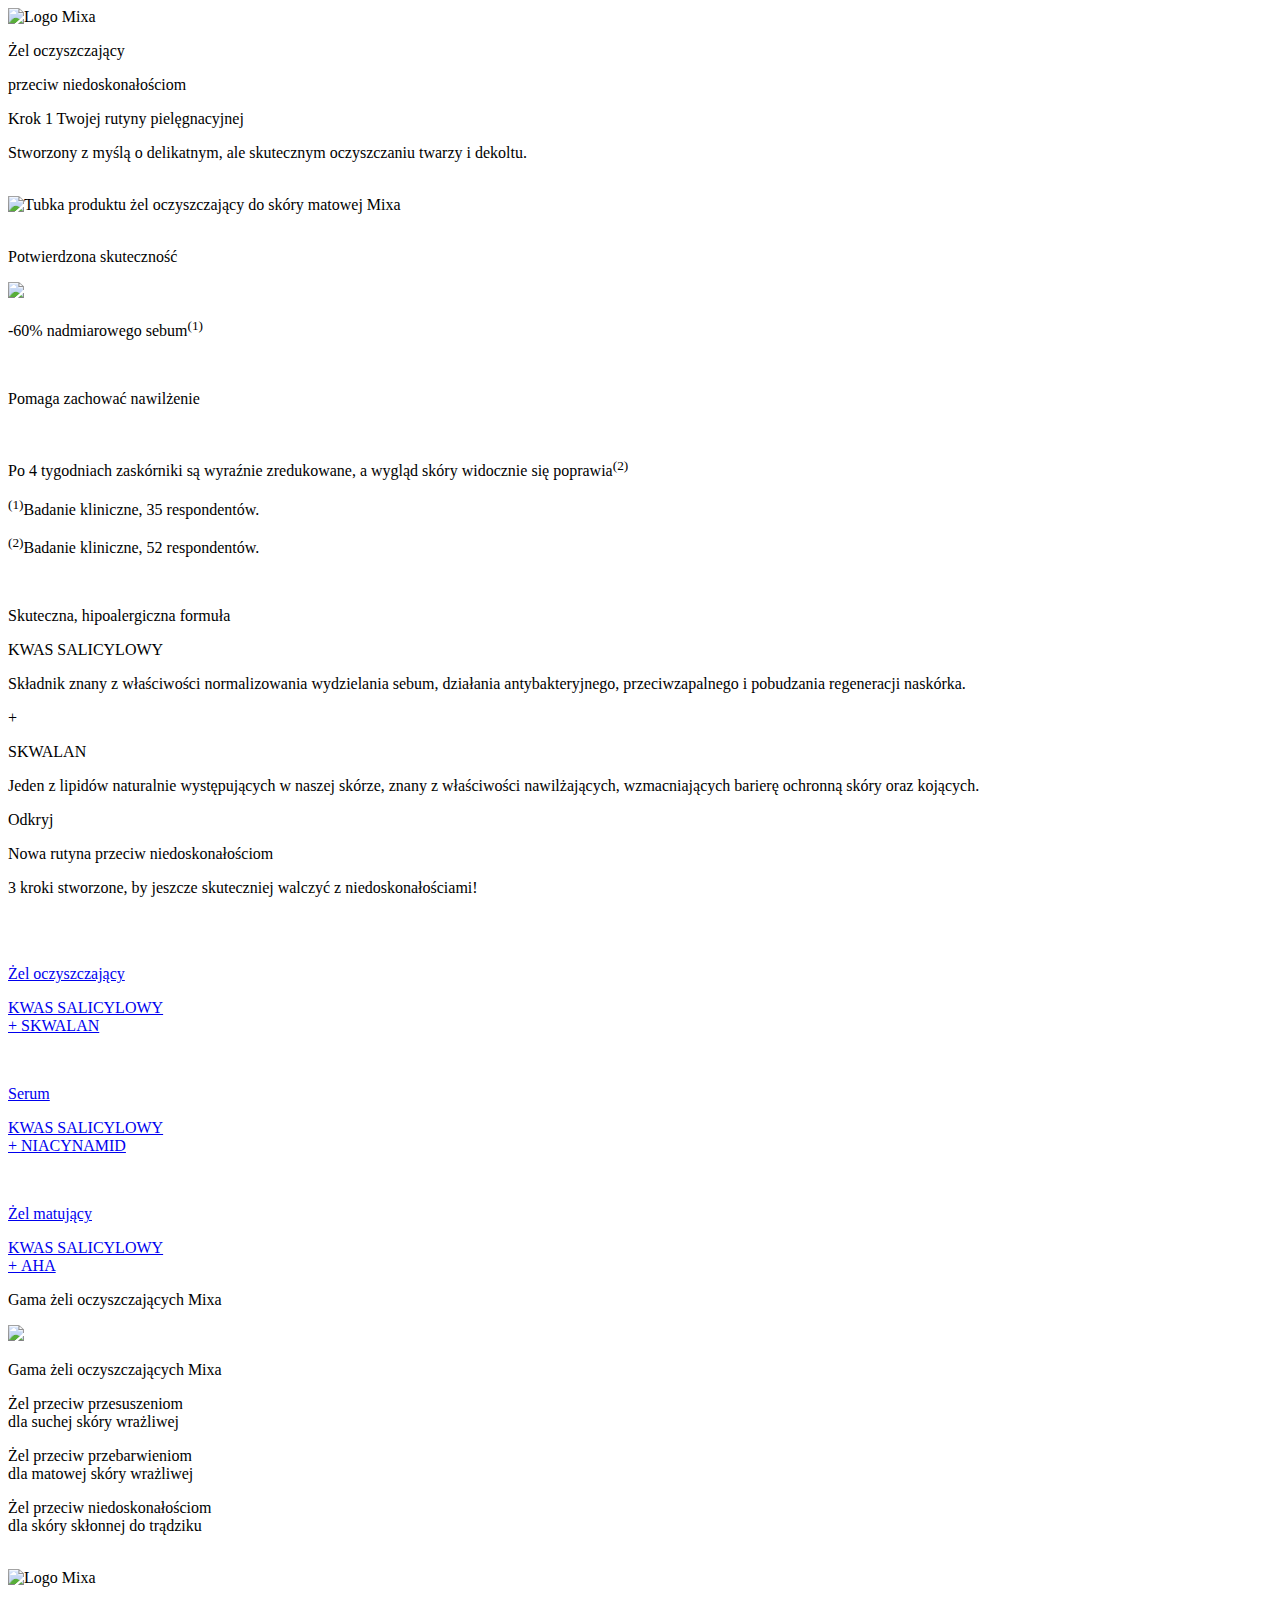
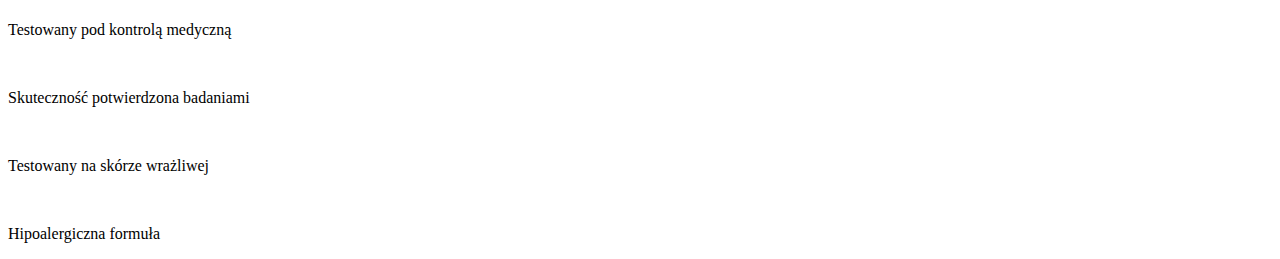
==== index.html @ ac3c11f9 "literówka, style kv packshot na mobile" ====
<!DOCTYPE html>
<html lang="pl">

<head>
    <meta charset="UTF-8">
    <meta name="viewport" content="width=device-width, initial-scale=1.0">
    <title>Mixa żel oczyszczający przeciw niedoskonałościom</title>
    <link rel="preconnect" href="https://fonts.googleapis.com" />
    <link rel="preconnect" href="https://fonts.gstatic.com" crossorigin />
    <link href="https://fonts.googleapis.com/css2?family=Montserrat:wght@300;500;700&display=swap" rel="stylesheet" />
    <link rel="stylesheet" href="./styles/styles.css" />
</head>

<body>
    <div id="es-rc">
        <div id="es-rc-content">

            <div class="es-kv">
                <div class="es-kv__left">
                    <div class="es-kv__logo">
                        <img src="./images/mixa-logo.png" alt="Logo Mixa" />
                    </div>
                    <div class="es-kv__title">
                        <p class="es-header--bold">Żel oczyszczający</p>
                        <p class="es-header">przeciw niedoskonałościom</p>
                    </div>
                    <div class="es-kv__textWrapper">
                        <p class="es-kv__info">Krok 1 Twojej rutyny pielęgnacyjnej</p>
                        <p class="es-kv__text">
                            Stworzony z myślą o&nbsp;delikatnym, ale skutecznym oczyszczaniu twarzy i&nbsp;dekoltu.
                        </p>
                    </div>

                </div>

                <div class="es-kv__right">
                    <img src="./images/kv-photo.jpg" alt="" />
                </div>
                <div class="es-kv__packshot">
                    <img src="./images/kv-packshot.png" alt="Tubka produktu żel oczyszczający do skóry matowej Mixa" />
                </div>
            </div>

            <div class="es-features">
                <div class="es-features__bg">
                    <picture>
                        <source media="(max-width:575px)" srcset="./images/stripes-bg.png" />
                        <img src="./images/feat-bg.jpg" alt="" />
                    </picture>
                </div>
                <div class="es-header--bold es-features__title">
                    <p>Potwierdzona skuteczność</p>
                </div>
                <div class="es-features__wrapper">

                    <div class="es-features__single">
                        <div class="es-features__icon">
                            <img src="./images/check.png" />
                        </div>
                        <div class="es-features__text">
                            <p>-60% nadmiarowego sebum<sup>(1)</sup></p>
                        </div>
                    </div>

                    <div class="es-features__single">
                        <div class="es-features__icon">
                            <img src="./images/check.png" alt="" />
                        </div>
                        <div class="es-features__text">
                            <p>Pomaga zachować nawilżenie</p>
                        </div>
                    </div>

                    <div class="es-features__single">
                        <div class="es-features__icon">
                            <img src="./images/check.png" alt="" />
                        </div>
                        <div class="es-features__text">
                            <p>Po 4 tygodniach zaskórniki są wyraźnie zredukowane, a wygląd skóry widocznie się
                                poprawia<sup>(2)</sup></p>
                        </div>
                    </div>

                </div>

                <div class="es-features__reference">
                    <p><sup>(1)</sup>Badanie kliniczne, 35 respondentów.</p>
                    <p><sup>(2)</sup>Badanie kliniczne, 52 respondentów.</p>
                </div>
            </div>

            <div class="es-formula">
                <div class="es-formula__bg">
                    <img src="./images/bubbles.png" alt="" />
                </div>
                <div class="es-formula__title">
                    <p class="es-header">
                        <span class="es-header--bold">Skuteczna, hipoalergiczna </span>formuła
                    </p>
                </div>

                <div class="es-formula__wrapper">
                    <div class="es-formula__single">
                        <div class="es-formula__textTitle">
                            <p>KWAS SALICYLOWY</p>
                        </div>
                        <div class="es-formula__text">
                            <p>
                                Składnik znany z właściwości normalizowania wydzielania sebum, działania
                                antybakteryjnego, przeciwzapalnego i pobudzania regeneracji naskórka.
                            </p>
                        </div>
                    </div>
                    <div class="es-formula__plus">
                        <p>+</p>
                    </div>
                    <div class="es-formula__single">
                        <div class="es-formula__textTitle">
                            <p>SKWALAN</p>
                        </div>
                        <div class="es-formula__text">
                            <p>
                                Jeden z lipidów naturalnie występujących
                                w&nbsp;naszej skórze, znany z&nbsp;właściwości nawilżających, wzmacniających barierę
                                ochronną skóry oraz kojących.
                            </p>
                        </div>
                    </div>
                </div>
            </div>

            <div class="es-cross">
                <div class="es-cross__left">
                    <div class="es-cross__odkryj">
                        <p>Odkryj</p>
                    </div>
                    <div>
                        <p class="es-header">Nowa rutyna <span class="es-header--bold">przeciw niedoskonałościom</span></p>
                    </div>
                    <div>
                        <p>3 kroki stworzone, by jeszcze skuteczniej walczyć z&nbsp;niedoskonałościami!
                        </p>
                    </div>
                </div>
                <div class="es-cross__bg">
                    <img src="./images/stripes-bg.png" alt="" />
                </div>
                <div class="es-cross__wrapper">
                    <a href="#" target="_blank" class="es-cross__single">
                        <div class="es-cross__img">
                            <img src="./images/cross-1.png" alt="" class="es-cross__img--1" />
                        </div>
                        <div class="es-cross__name">
                            <p>Żel oczyszczający</p>
                        </div>
                        <div class="es-cross__desc">
                            <p>KWAS SALICYLOWY<br/>+&nbsp;SKWALAN</p>
                        </div>
                    </a>
                    <a href="#" target="_blank" class="es-cross__single">
                        <div class="es-cross__img">
                            <img src="./images/cross-2.png" alt="" class="es-cross__img--2" />
                        </div>
                        <div class="es-cross__name">
                            <p>Serum</p>
                        </div>
                        <div class="es-cross__desc">
                            <p>KWAS SALICYLOWY<br/>+&nbsp;NIACYNAMID</p>
                        </div>
                    </a>
                    <a href="#" target="_blank" class="es-cross__single">
                        <div class="es-cross__img">
                            <img src="./images/cross-3.png" alt="" class="es-cross__img--3" />
                        </div>
                        <div class="es-cross__name">
                            <p>Żel matujący</p>
                        </div>
                        <div class="es-cross__desc">
                            <p>KWAS SALICYLOWY<br/>+&nbsp;AHA</p>
                        </div>
                    </a>
                </div>
            </div>

            <div class="es-products">
                <div class="es-products__title--mobile">
                    <p class="es-header">Gama <span class="es-header--bold">żeli oczyszczających Mixa</span></p>
                </div>
                <div class="es-products__left">
                    <div class="es-products__bg">
                        <img src="./images/products-bg.png" />
                    </div>
                </div>

                <div class="es-products__right">
                    <div class="es-products__title--desktop">
                        <p class="es-header">Gama <span class="es-header--bold">żeli oczyszczających Mixa</span></p>
                    </div>

                    <div class="es-products__wrapper">
                        <div class="es-products__single">
                            <p>Żel przeciw przesuszeniom <br /> dla suchej skóry wrażliwej</p>
                        </div>
                        <div class="es-products__single">
                            <p>Żel przeciw przebarwieniom <br /> dla matowej skóry wrażliwej</p>
                        </div>
                        <div class="es-products__single">
                            <p>Żel przeciw niedoskonałościom <br /> dla skóry skłonnej do trądziku</p>
                        </div>
                    </div>
                </div>


            </div>

            <div class="es-ekspert">
                <div class="es-ekspert__left">
                    <img src="./images/ekspert-photo.jpg" alt="" />
                </div>
                <div class="es-ekspert__right">
                    <div class="es-ekspert__logo">
                        <img src="./images/mixa-logo.png" alt="Logo Mixa" />
                    </div>
                    <div class="es-ekspert__wrapper">
                        <div class="es-ekspert__single">
                            <div class="es-ekspert__icon">
                                <img src="./images/icon-glass.png" alt="" />
                            </div>
                            <div>
                                <p>Testowany pod kontrolą medyczną</p>
                            </div>
                        </div>
                        <div class="es-ekspert__single">
                            <div class="es-ekspert__icon">
                                <img src="./images/icon-microscope.png" alt="" />
                            </div>
                            <div>
                                <p>Skuteczność potwierdzona badaniami</p>
                            </div>
                        </div>
                        <div class="es-ekspert__single">
                            <div class="es-ekspert__icon">
                                <img src="./images/icon-feather.png" alt="" />
                            </div>
                            <div>
                                <p>Testowany na skórze wrażliwej</p>
                            </div>
                        </div>
                        <div class="es-ekspert__single">
                            <div class="es-ekspert__icon">
                                <img src="./images/icon-drop.png" alt="" />
                            </div>
                            <div>
                                <p>Hipoalergiczna formuła</p>
                            </div>
                        </div>
                    </div>
                </div>
            </div>

        </div>
    </div>

</body>

</html>
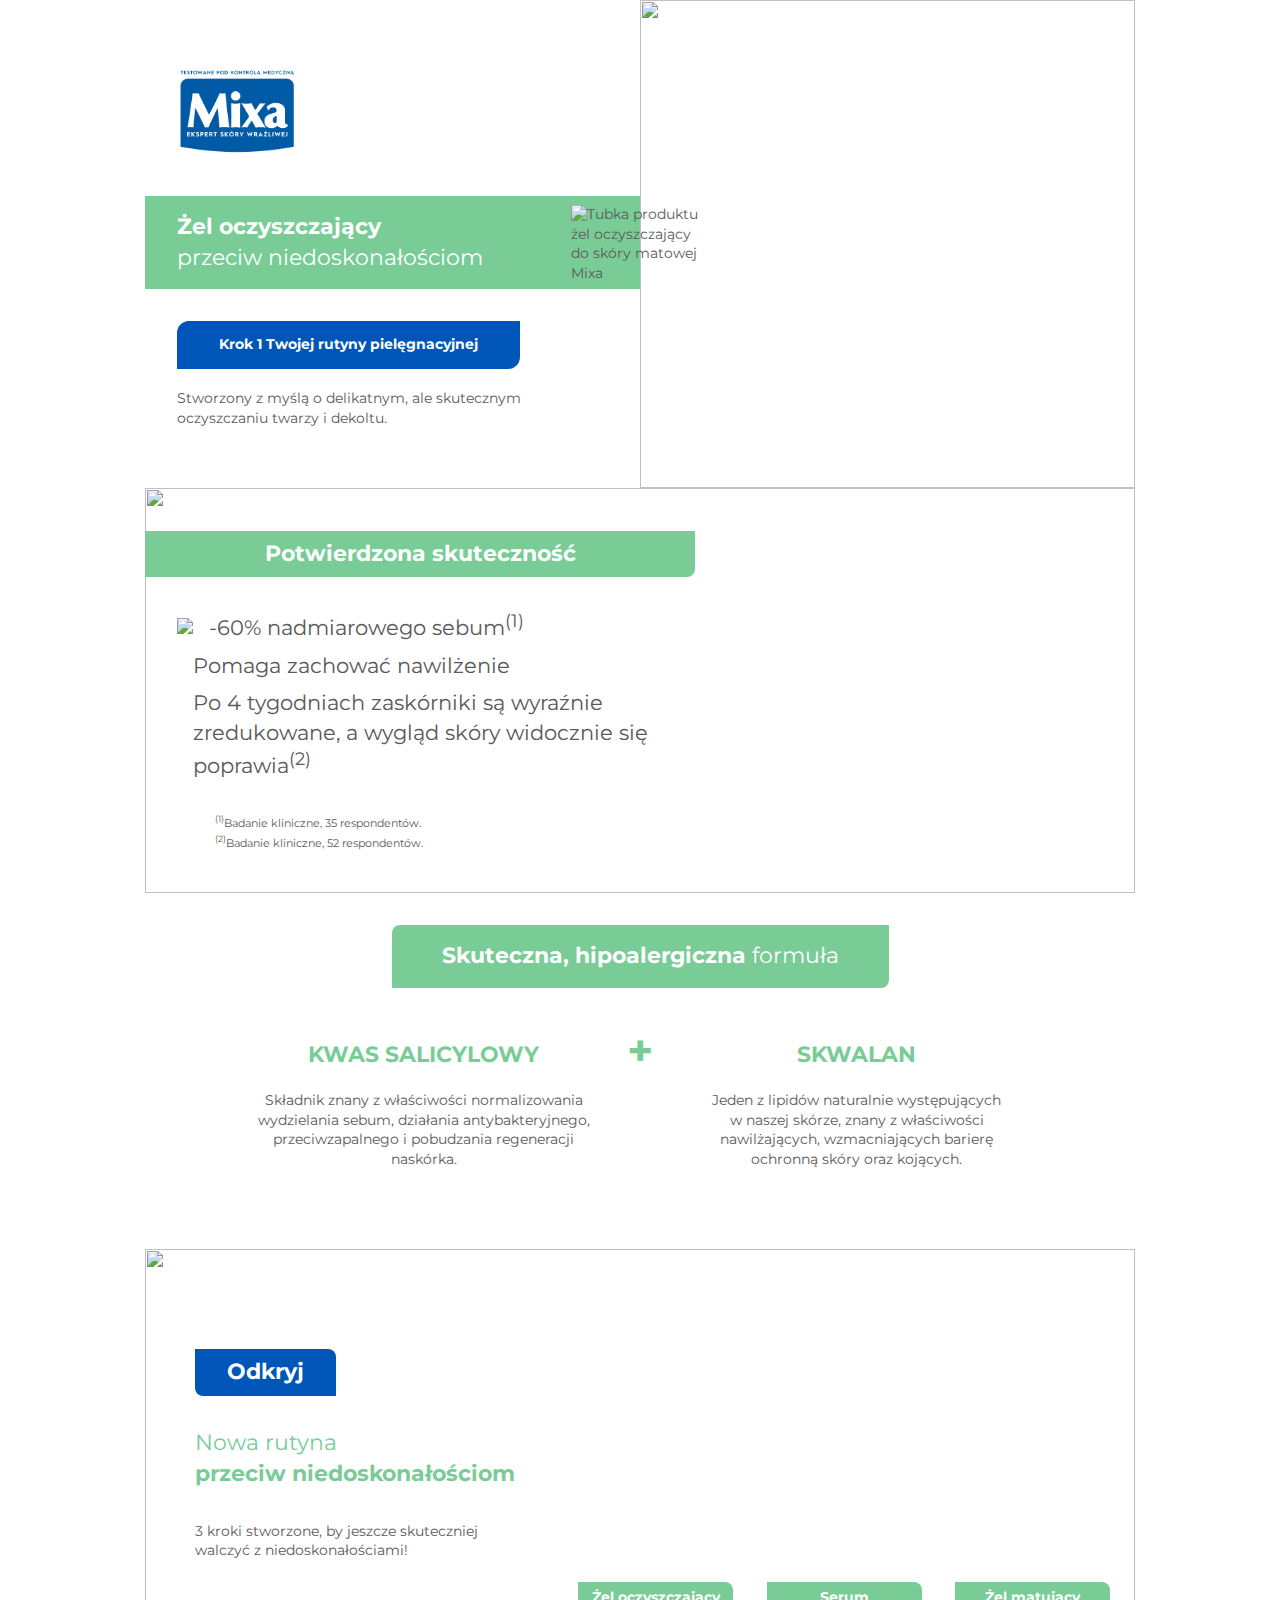
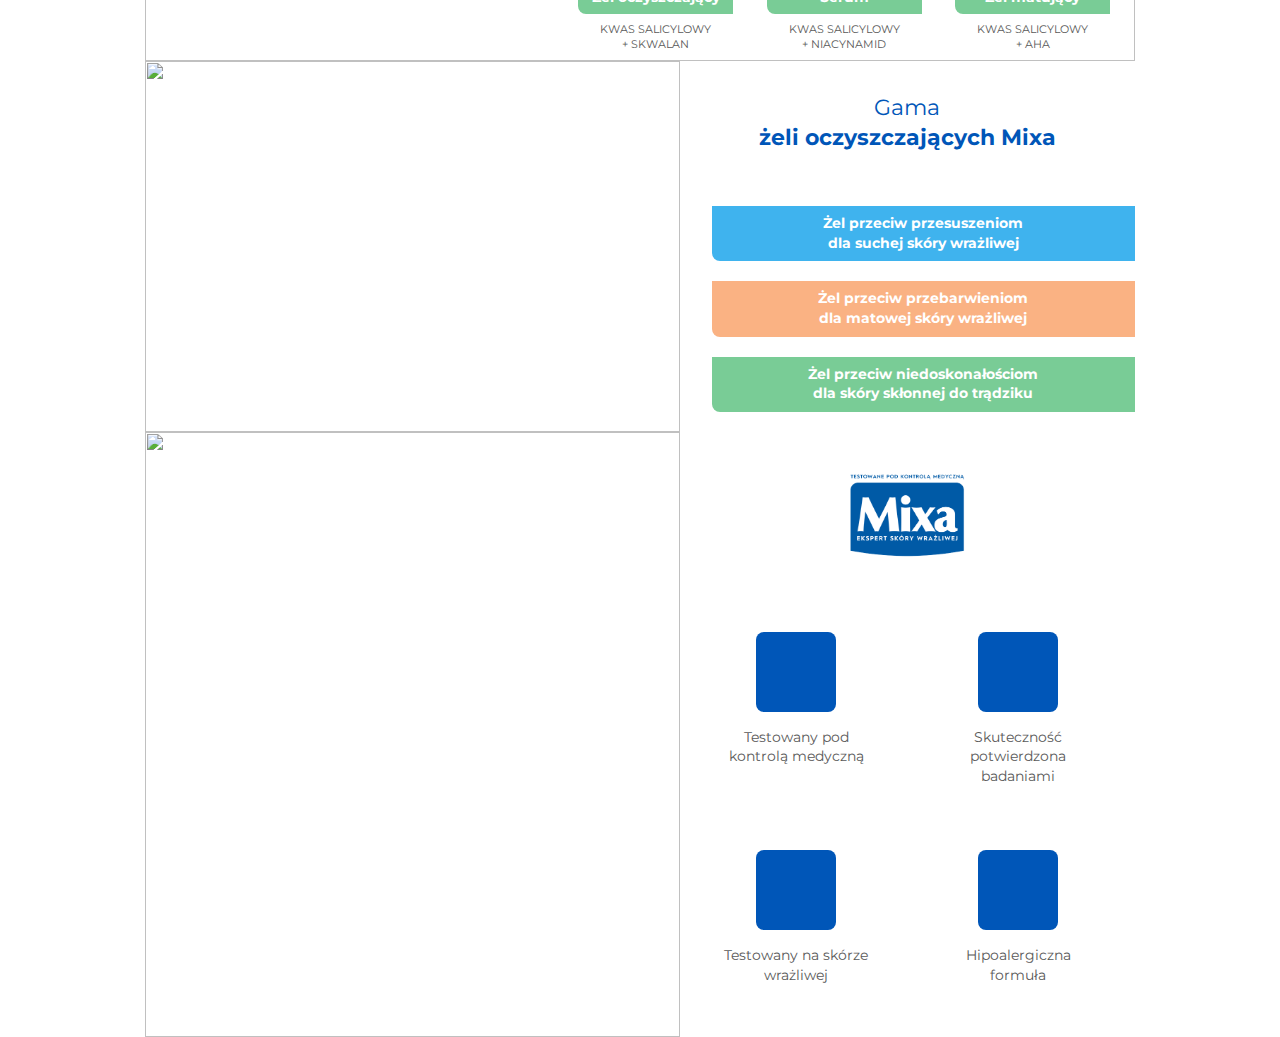
==== commit 93de9014: "Merge pull request #1 from eStoreLabs/logo-pl" ====
--- a/index.html
+++ b/index.html
@@ -107,7 +107,7 @@
                         <div class="es-formula__text">
                             <p>
                                 Składnik znany z właściwości normalizowania wydzielania sebum, działania
-                                antybakteryjnego, przeciwzapalnego i pobudzania regeneracji naskórka.
+                                antybakteryjnego, przeciwzapalnego i&nbsp;pobudzania regeneracji naskórka.
                             </p>
                         </div>
                     </div>
--- a/styles/styles.css
+++ b/styles/styles.css
@@ -0,0 +1,626 @@
+html,
+body {
+  margin: 0;
+  padding: 0;
+}
+
+#es-rc #es-rc-content {
+  font-family: "Montserrat", sans-serif;
+  font-size: 14px;
+  font-weight: 400;
+  line-height: 1.4;
+  max-width: 990px;
+  margin: 0 auto;
+  padding: 0;
+  overflow: hidden;
+  color: #595959;
+  background: #FFFFFF;
+}
+#es-rc #es-rc-content ::-moz-selection {
+  background-color: #0056B8;
+  color: #FFFFFF;
+}
+#es-rc #es-rc-content ::selection {
+  background-color: #0056B8;
+  color: #FFFFFF;
+}
+#es-rc #es-rc-content * {
+  box-sizing: border-box;
+}
+#es-rc #es-rc-content p {
+  margin: 0;
+}
+#es-rc #es-rc-content img {
+  max-width: 100%;
+  display: block;
+  margin: 0 auto;
+}
+#es-rc #es-rc-content .es-header {
+  font-size: 22px;
+  font-weight: 400;
+}
+#es-rc #es-rc-content .es-header--bold {
+  font-size: 22px;
+  font-weight: 700;
+}
+#es-rc #es-rc-content .es-kv__left {
+  text-align: center;
+  margin-block: 2em;
+}
+#es-rc #es-rc-content .es-kv__right img {
+  width: 100%;
+  -o-object-fit: cover;
+     object-fit: cover;
+  -o-object-position: center;
+     object-position: center;
+}
+#es-rc #es-rc-content .es-kv__logo {
+  padding: 16px;
+  max-width: 150px;
+  margin: auto;
+}
+#es-rc #es-rc-content .es-kv__title {
+  background-color: #79CC96;
+  color: #FFFFFF;
+  padding: 16px;
+}
+#es-rc #es-rc-content .es-kv__textWrapper {
+  display: flex;
+  flex-direction: column;
+  align-items: center;
+  justify-content: center;
+  gap: 20px;
+  padding: 32px;
+}
+#es-rc #es-rc-content .es-kv__info {
+  background-color: #0056B8;
+  color: #FFFFFF;
+  text-align: center;
+  padding: 1em 3em;
+  border-radius: 12px 0;
+  font-weight: 700;
+  max-width: -moz-max-content;
+  max-width: max-content;
+  transition: all 200ms ease-in-out;
+}
+#es-rc #es-rc-content .es-kv__info:hover {
+  scale: 1.1;
+}
+#es-rc #es-rc-content .es-kv__packshot {
+  padding: 32px 16px;
+  max-width: 80%;
+  margin: auto;
+}
+#es-rc #es-rc-content .es-features {
+  position: relative;
+  z-index: 0;
+  display: flex;
+  flex-direction: column;
+  align-items: center;
+  justify-content: center;
+  gap: 32px;
+  overflow: hidden;
+}
+#es-rc #es-rc-content .es-features__bg {
+  position: absolute;
+  top: 0;
+  left: 0;
+  z-index: -1;
+  height: 100%;
+}
+#es-rc #es-rc-content .es-features__bg img {
+  -o-object-fit: cover;
+     object-fit: cover;
+  -o-object-position: left;
+     object-position: left;
+  height: 100%;
+}
+#es-rc #es-rc-content .es-features__title {
+  background-color: #79CC96;
+  color: #FFFFFF;
+  padding: 16px;
+  text-align: center;
+  width: 100%;
+}
+#es-rc #es-rc-content .es-features__wrapper {
+  display: flex;
+  flex-direction: column;
+  gap: 8px;
+  padding: 40px 16px;
+  width: 80%;
+}
+#es-rc #es-rc-content .es-features__single {
+  display: flex;
+  align-items: center;
+  gap: 16px;
+  transition: all 200ms ease-in-out;
+}
+#es-rc #es-rc-content .es-features__single:hover {
+  margin-left: -8px;
+}
+#es-rc #es-rc-content .es-features__icon {
+  max-width: 50px;
+}
+#es-rc #es-rc-content .es-features__text {
+  width: 100%;
+}
+#es-rc #es-rc-content .es-features__reference {
+  font-size: 0.8em;
+  padding-bottom: 32px;
+}
+#es-rc #es-rc-content .es-formula {
+  position: relative;
+  z-index: 1;
+  margin-bottom: 32px;
+}
+#es-rc #es-rc-content .es-formula .es-header {
+  text-align: center;
+  padding: 16px;
+  background-color: #79CC96;
+  color: #FFFFFF;
+}
+#es-rc #es-rc-content .es-formula__bg {
+  position: absolute;
+  width: 200%;
+  z-index: -1;
+}
+#es-rc #es-rc-content .es-formula__wrapper {
+  display: flex;
+  flex-direction: column;
+  padding: 16px;
+  gap: 16px;
+}
+#es-rc #es-rc-content .es-formula__single {
+  display: flex;
+  flex-direction: column;
+  gap: 16px;
+  background-color: rgba(255, 255, 255, 0.0980392157);
+  padding: 16px;
+  border-radius: 8px;
+  -webkit-backdrop-filter: blur(4px);
+          backdrop-filter: blur(4px);
+}
+#es-rc #es-rc-content .es-formula__textTitle {
+  color: #79CC96;
+  font-weight: 700;
+  width: 85%;
+  max-width: 300px;
+  text-align: center;
+  margin: auto;
+  font-size: 22px;
+  padding-block: 4px;
+}
+#es-rc #es-rc-content .es-formula__text {
+  text-align: center;
+}
+#es-rc #es-rc-content .es-formula__plus {
+  color: #79CC96;
+  font-size: 44px;
+  font-weight: 700;
+  text-align: center;
+}
+#es-rc #es-rc-content .es-cross {
+  position: relative;
+  z-index: 0;
+}
+#es-rc #es-rc-content .es-cross__bg {
+  position: absolute;
+  top: 0;
+  left: 0;
+  z-index: -1;
+  height: 100%;
+  width: 100%;
+}
+#es-rc #es-rc-content .es-cross__bg img {
+  height: 100%;
+  width: 100%;
+}
+#es-rc #es-rc-content .es-cross__left {
+  display: flex;
+  flex-direction: column;
+  padding: 40px 32px;
+  gap: 20px;
+}
+#es-rc #es-rc-content .es-cross__odkryj {
+  background-color: #0056B8;
+  color: #FFFFFF;
+  font-size: 22px;
+  text-align: center;
+  padding: 8px 32px;
+  font-weight: 700;
+  border-radius: 0 8px;
+  width: -moz-max-content;
+  width: max-content;
+}
+#es-rc #es-rc-content .es-cross .es-header {
+  color: #79CC96;
+}
+#es-rc #es-rc-content .es-cross .es-header--bold {
+  display: block;
+}
+#es-rc #es-rc-content .es-cross__wrapper {
+  display: flex;
+  flex-direction: column;
+  align-items: center;
+  gap: 16px;
+  padding: 32px 16px;
+}
+#es-rc #es-rc-content .es-cross__single {
+  display: flex;
+  flex-direction: column;
+  gap: 8px;
+  align-items: center;
+  -webkit-backdrop-filter: blur(4px);
+          backdrop-filter: blur(4px);
+  padding: 8px;
+  border-radius: 8px;
+  text-decoration: none;
+  width: 50%;
+}
+#es-rc #es-rc-content .es-cross__single:hover {
+  background-color: rgba(255, 255, 255, 0.0980392157);
+  box-shadow: 1px 1px 15px 3px rgba(0, 0, 1, 0.1);
+}
+#es-rc #es-rc-content .es-cross__img {
+  height: 100%;
+  display: flex;
+  flex-direction: column;
+  justify-content: flex-end;
+}
+#es-rc #es-rc-content .es-cross__img img {
+  max-width: 100%;
+  height: 100%;
+}
+#es-rc #es-rc-content .es-cross__img--1 {
+  max-height: 285px;
+}
+#es-rc #es-rc-content .es-cross__img--2 {
+  max-height: 210px;
+}
+#es-rc #es-rc-content .es-cross__img--3 {
+  max-height: 240px;
+}
+#es-rc #es-rc-content .es-cross__name {
+  background-color: #79CC96;
+  color: #FFFFFF;
+  padding: 8px 20px;
+  font-weight: 700;
+  text-align: center;
+  border-radius: 0 8px;
+  width: -moz-max-content;
+  width: max-content;
+}
+#es-rc #es-rc-content .es-cross__desc {
+  text-align: center;
+  color: #595959;
+}
+#es-rc #es-rc-content .es-products .es-header {
+  text-align: center;
+  padding: 32px;
+  color: #0056B8;
+}
+#es-rc #es-rc-content .es-products .es-header--bold {
+  display: block;
+}
+#es-rc #es-rc-content .es-products__title--desktop {
+  display: none;
+}
+#es-rc #es-rc-content .es-products__bg {
+  width: 100%;
+}
+#es-rc #es-rc-content .es-products__bg img {
+  width: 100%;
+}
+#es-rc #es-rc-content .es-products__wrapper {
+  display: flex;
+  flex-wrap: wrap;
+  gap: 20px;
+  padding: 20px 32px;
+  justify-content: center;
+}
+#es-rc #es-rc-content .es-products__single {
+  color: #FFFFFF;
+  padding: 8px 32px;
+  border-radius: 0px 8px;
+  text-align: center;
+  display: grid;
+  place-items: center;
+  width: 100%;
+  font-weight: 700;
+}
+#es-rc #es-rc-content .es-products__single:nth-child(1) {
+  background-color: #3FB3EE;
+}
+#es-rc #es-rc-content .es-products__single:nth-child(2) {
+  background-color: #FAB283;
+}
+#es-rc #es-rc-content .es-products__single:nth-child(3) {
+  background-color: #79CC96;
+}
+#es-rc #es-rc-content .es-ekspert__left img {
+  -o-object-fit: cover;
+     object-fit: cover;
+  width: 100%;
+}
+#es-rc #es-rc-content .es-ekspert__logo {
+  padding-block: 40px;
+}
+#es-rc #es-rc-content .es-ekspert__logo img {
+  max-width: 120px;
+}
+#es-rc #es-rc-content .es-ekspert__wrapper {
+  display: grid;
+  grid-template-columns: repeat(2, 1fr);
+  grid-template-rows: repeat(2, 1fr);
+  gap: 32px;
+  padding: 16px;
+  max-width: 444px;
+  margin: auto;
+}
+#es-rc #es-rc-content .es-ekspert__single {
+  display: flex;
+  flex-direction: column;
+  align-items: center;
+  gap: 16px;
+  text-align: center;
+  padding: 16px;
+  border-radius: 20px;
+  transition: all 200ms ease-in-out;
+}
+#es-rc #es-rc-content .es-ekspert__single:hover {
+  box-shadow: 1px 1px 15px 3px rgba(0, 0, 1, 0.1);
+}
+#es-rc #es-rc-content .es-ekspert__icon {
+  background-color: #0056B8;
+  padding: 8px;
+  border-radius: 8px;
+  width: 80px;
+  height: 80px;
+  display: grid;
+  place-items: center;
+}
+@media (min-width: 576px) and (max-width: 719px) {
+  #es-rc #es-rc-content .es-kv__packshot {
+    display: none;
+  }
+}
+@media (max-width: 719px) {
+  #es-rc #es-rc-content .es-kv__packshot img {
+    max-height: 300px;
+  }
+}
+@media (min-width: 576px) {
+  #es-rc #es-rc-content .es-features {
+    align-items: flex-start;
+    gap: unset;
+    min-height: 300px;
+  }
+  #es-rc #es-rc-content .es-features__bg {
+    width: 100%;
+    height: 100%;
+  }
+  #es-rc #es-rc-content .es-features__bg img {
+    -o-object-position: center;
+       object-position: center;
+    height: 100%;
+    width: 100%;
+  }
+  #es-rc #es-rc-content .es-features__title {
+    width: 65%;
+    margin-top: 32px;
+    padding: 8px;
+    border-radius: 0 0 8px 0;
+    max-width: 550px;
+  }
+  #es-rc #es-rc-content .es-features__wrapper {
+    padding: 32px 0px 32px 32px;
+    width: 65%;
+    max-width: 550px;
+  }
+  #es-rc #es-rc-content .es-features__reference {
+    padding-left: 70px;
+  }
+  #es-rc #es-rc-content .es-formula__bg {
+    width: 100%;
+  }
+  #es-rc #es-rc-content .es-formula .es-header {
+    max-width: -moz-max-content;
+    max-width: max-content;
+    padding-inline: 50px;
+    border-radius: 8px 0 8px 0;
+    margin: auto;
+  }
+  #es-rc #es-rc-content .es-formula__title {
+    padding-top: 32px;
+  }
+  #es-rc #es-rc-content .es-formula__single {
+    background-color: transparent;
+    -webkit-backdrop-filter: unset;
+            backdrop-filter: unset;
+  }
+  #es-rc #es-rc-content .es-cross__wrapper {
+    flex-direction: row;
+    align-items: flex-end;
+  }
+  #es-rc #es-rc-content .es-cross__single {
+    width: 33%;
+    height: 100%;
+    -webkit-backdrop-filter: unset;
+            backdrop-filter: unset;
+  }
+  #es-rc #es-rc-content .es-cross__single img,
+  #es-rc #es-rc-content .es-cross__name {
+    transition: all 200ms ease-in-out;
+  }
+  #es-rc #es-rc-content .es-cross__single:hover {
+    background-color: unset;
+    box-shadow: unset;
+  }
+  #es-rc #es-rc-content .es-cross__single:hover img {
+    scale: 1.1;
+  }
+  #es-rc #es-rc-content .es-cross__single:hover .es-cross__name {
+    background-color: #0056B8;
+  }
+  #es-rc #es-rc-content .es-cross__desc {
+    height: 4em;
+  }
+  #es-rc #es-rc-content .es-products__title--mobile {
+    display: none;
+  }
+  #es-rc #es-rc-content .es-products__title--desktop {
+    display: block;
+  }
+  #es-rc #es-rc-content .es-products {
+    display: flex;
+  }
+  #es-rc #es-rc-content .es-products__bg {
+    height: 100%;
+  }
+  #es-rc #es-rc-content .es-products__bg img {
+    height: 100%;
+    -o-object-fit: cover;
+       object-fit: cover;
+  }
+  #es-rc #es-rc-content .es-products .es-header {
+    padding-inline: unset;
+  }
+  #es-rc #es-rc-content .es-products__wrapper {
+    padding-right: 0;
+  }
+  #es-rc #es-rc-content .es-products__single {
+    border-radius: 0 0 0 8px;
+  }
+}
+@media (min-width: 720px) {
+  #es-rc #es-rc-content .es-kv {
+    display: flex;
+    position: relative;
+  }
+  #es-rc #es-rc-content .es-kv__left,
+  #es-rc #es-rc-content .es-kv__right {
+    width: 50%;
+  }
+  #es-rc #es-rc-content .es-kv__packshot {
+    position: absolute;
+    transform: translate(-50%, -50%);
+    top: 50%;
+    left: 50%;
+    width: 18%;
+    max-width: 170px;
+  }
+  #es-rc #es-rc-content .es-kv__left {
+    text-align: left;
+  }
+  #es-rc #es-rc-content .es-kv__right img {
+    height: 100%;
+    -o-object-position: right;
+       object-position: right;
+  }
+  #es-rc #es-rc-content .es-kv__logo {
+    margin: 40px 32px;
+    padding: unset;
+    max-width: 120px;
+  }
+  #es-rc #es-rc-content .es-kv__title {
+    padding: 16px 32px;
+  }
+  #es-rc #es-rc-content .es-kv__textWrapper {
+    align-items: flex-start;
+  }
+  #es-rc #es-rc-content .es-kv__text {
+    max-width: 345px;
+  }
+  #es-rc #es-rc-content .es-features {
+    aspect-ratio: 1300/532;
+  }
+  #es-rc #es-rc-content .es-features__text {
+    font-size: 1.5em;
+  }
+  #es-rc #es-rc-content .es-formula {
+    position: relative;
+    z-index: 0;
+  }
+  #es-rc #es-rc-content .es-formula__wrapper {
+    flex-direction: row;
+    padding: 32px;
+    justify-content: center;
+  }
+  #es-rc #es-rc-content .es-formula__single {
+    flex-basis: 50%;
+    display: grid;
+    align-content: flex-start;
+    max-width: 375px;
+  }
+  #es-rc #es-rc-content .es-formula__single:hover {
+    box-shadow: 1px 1px 15px 3px rgba(0, 0, 1, 0.1);
+  }
+  #es-rc #es-rc-content .es-cross {
+    position: relative;
+    z-index: 0;
+    display: flex;
+  }
+  #es-rc #es-rc-content .es-cross__left {
+    justify-content: center;
+    width: 42%;
+    gap: 32px;
+  }
+  #es-rc #es-rc-content .es-cross__wrapper {
+    padding: 0 16px;
+    width: 60%;
+  }
+  #es-rc #es-rc-content .es-cross__single {
+    -webkit-backdrop-filter: unset;
+            backdrop-filter: unset;
+    height: 100%;
+    justify-content: flex-end;
+    padding: 8px 0;
+  }
+  #es-rc #es-rc-content .es-cross__name {
+    font-size: 14px;
+    padding: 6px 12px;
+    width: 90%;
+    height: 4em;
+    display: grid;
+    place-items: center;
+  }
+  #es-rc #es-rc-content .es-cross__desc {
+    font-size: 11px;
+    height: 3em;
+  }
+  #es-rc #es-rc-content .es-products__left {
+    width: 54%;
+  }
+  #es-rc #es-rc-content .es-products__right {
+    width: 46%;
+  }
+  #es-rc #es-rc-content .es-ekspert {
+    display: flex;
+  }
+  #es-rc #es-rc-content .es-ekspert__left {
+    width: 54%;
+  }
+  #es-rc #es-rc-content .es-ekspert__right {
+    width: 46%;
+  }
+  #es-rc #es-rc-content .es-ekspert__left img {
+    height: 100%;
+    position: right;
+  }
+}
+@media (min-width: 750px) {
+  #es-rc #es-rc-content .es-cross__name {
+    height: unset;
+  }
+}
+@media (min-width: 992px) {
+  #es-rc #es-rc-content .es-bubbles {
+    margin-top: -110px;
+  }
+  #es-rc #es-rc-content .es-cross {
+    aspect-ratio: 1300/540;
+  }
+  #es-rc #es-rc-content .es-cross__left {
+    padding-left: 50px;
+  }
+}/*# sourceMappingURL=styles.css.map */